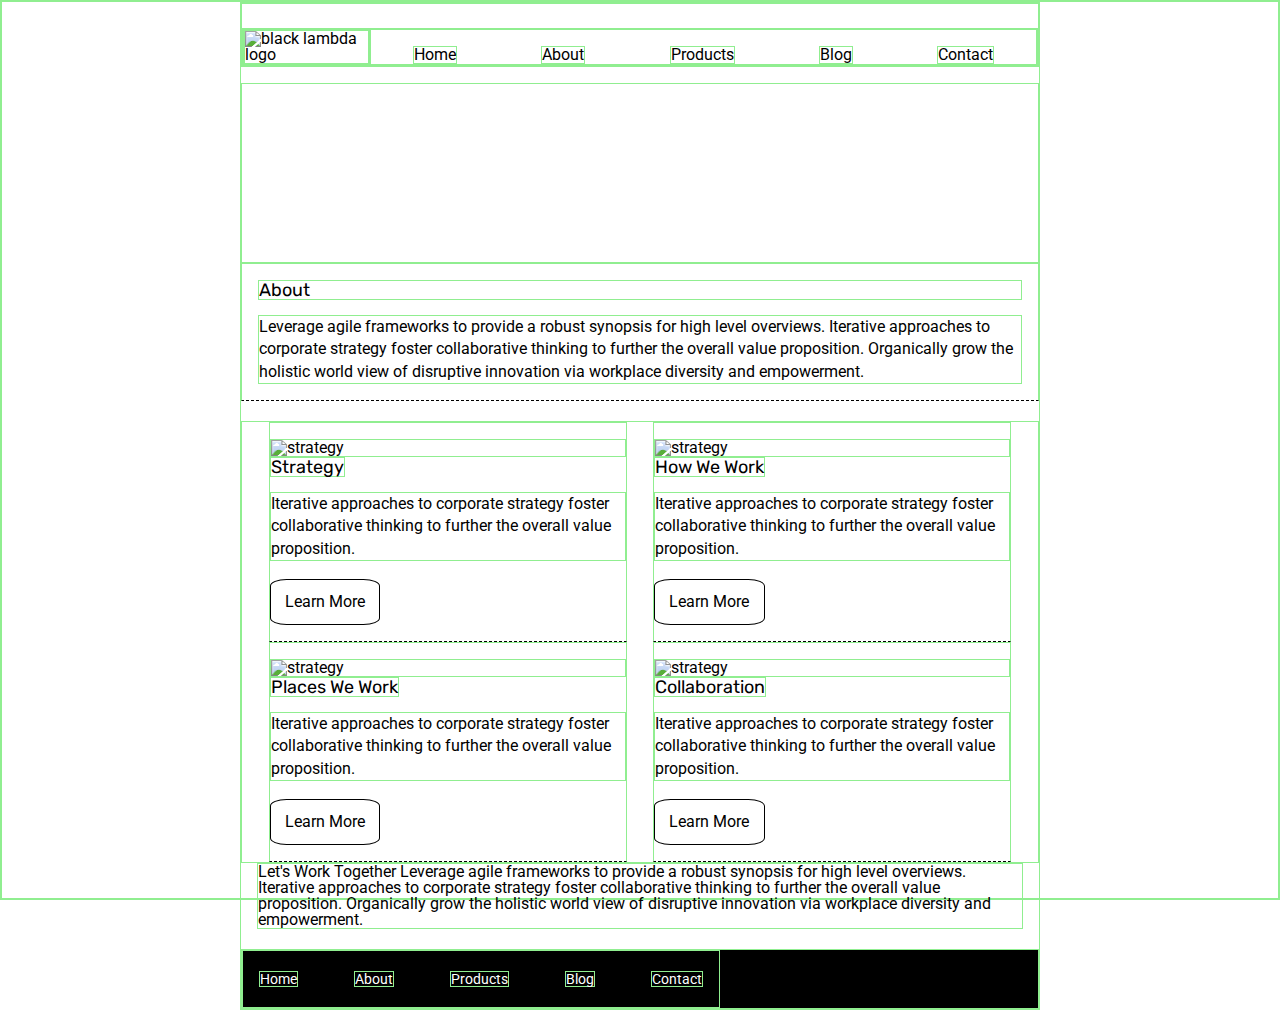
==== about.html @ 2f947982 "finished top half of about page and linked home and about pages together" ====
<!doctype html>

<html lang="en">
<head>
  <meta charset="utf-8">

  <title>Sprint Challenge - About</title>

  <link href="https://fonts.googleapis.com/css?family=Roboto|Rubik" rel="stylesheet">
  <link rel="stylesheet" href="css/index.css">

</head>

<body>
  <div class="container">
    <header>
      <nav>
          <div class="logo">
              <img src="img/lambda-black.png" alt="black lambda logo">
          </div>
          <div class="nav-links">
              <a href="index.html">Home</a>
              <a href="about.html">About</a>
              <a href="#">Products</a>
              <a href="#">Blog</a>
              <a href="#">Contact</a>
          </div>
      </nav>
    </header>
    <section class="jumbo-about">
      <!-- empty for image -->
    </section>
    <div class="about">
      <h2>About</h2>
      <p>Leverage agile frameworks to provide a robust synopsis for high level overviews. Iterative approaches to corporate strategy foster collaborative thinking to further the overall value proposition. Organically grow the holistic world view of disruptive innovation via workplace diversity and empowerment.</p>
    </div>
    <div class="container about-page">
      <!-- Card 1 -->
      <div class="card card1">
        <img src="img/about-plan.png" alt="strategy">
        <h2>Strategy</h2>
        <p>Iterative approaches to corporate strategy foster collaborative thinking to further the overall value proposition.</p>
        <a href="#">Learn More</a>
      </div>
      <!-- Card 2 -->
      <div class="card card2">
        <img src="img/about-working.png" alt="strategy">
        <h2>How We Work</h2>
        <p>Iterative approaches to corporate strategy foster collaborative thinking to further the overall value proposition.</p>
        <a href="#">Learn More</a>
      </div>
      <!-- Card 3 -->
      <div class="card card3">
        <img src="img/about-office.png" alt="strategy">
        <h2>Places We Work</h2>
        <p>Iterative approaches to corporate strategy foster collaborative thinking to further the overall value proposition.</p>
        <a href="#">Learn More</a>
      </div>
      <!-- Card 4 -->
      <div class="card card4">
        <img src="img/about-meeting.png" alt="strategy">
        <h2>Collaboration</h2>
        <p>Iterative approaches to corporate strategy foster collaborative thinking to further the overall value proposition.</p>
        <a href="#">Learn More</a>
      </div>   
    </div><!-- container -->   
    <section class="bottom-content">
      Let's Work Together

      Leverage agile frameworks to provide a robust synopsis for high level overviews. Iterative approaches to corporate strategy foster collaborative thinking to further the overall value proposition. Organically grow the holistic world view of disruptive innovation via workplace diversity and empowerment.
    </section>
    <footer>
      <nav>
        <a href="index.html">Home</a>
        <a href="#">About</a>
        <a href="#">Products</a>
        <a href="#">Blog</a>
        <a href="#">Contact</a>
      </nav>
    </footer>
  </div>     
</body>
</html>
---- css/index.css ----
/* http://meyerweb.com/eric/tools/css/reset/ 
   v2.0 | 20110126
   License: none (public domain)
*/

html, body, div, span, applet, object, iframe,
h1, h2, h3, h4, h5, h6, p, blockquote, pre,
a, abbr, acronym, address, big, cite, code,
del, dfn, em, img, ins, kbd, q, s, samp,
small, strike, strong, sub, sup, tt, var,
b, u, i, center,
dl, dt, dd, ol, ul, li,
fieldset, form, label, legend,
table, caption, tbody, tfoot, thead, tr, th, td,
article, aside, canvas, details, embed, 
figure, figcaption, footer, header, hgroup, 
menu, nav, output, ruby, section, summary,
time, mark, audio, video {
	margin: 0;
	padding: 0;
	/* border: 0; */
	font-size: 100%;
	font: inherit;
	vertical-align: baseline;
}
/* HTML5 display-role reset for older browsers */
article, aside, details, figcaption, figure, 
footer, header, hgroup, menu, nav, section {
	display: block;
}
body {
	line-height: 1;
}
ol, ul {
	list-style: none;
}
blockquote, q {
	quotes: none;
}
blockquote:before, blockquote:after,
q:before, q:after {
	content: '';
	content: none;
}
table {
	border-collapse: collapse;
	border-spacing: 0;
}

* {
    box-sizing: border-box;
    border: 1px solid lightgreen;
}

html, body {
    height: 100%;
    font-family: 'Roboto', sans-serif;
}

h1, h2, h3, h4, h5 {
    font-size: 18px;
    margin-bottom: 15px;
    font-family: 'Rubik', sans-serif;
}

p {
    line-height: 1.4;
}

a{
    text-decoration: none;
    color: black;
}

.container {
    width: 800px;
    margin: 0 auto;
}

header nav{
    margin-top: 3%;
    display: flex;
    /* background-color: black; */
}

.logo{
    display: flex;
    align-items: flex-end;
}

header nav .nav-links{
    width: 100%;
    display: flex;
    align-items: flex-end;
    justify-content: space-around;
    /* margin-left: 5%; */
}

/* header nav .nav-links a{
    padding: 1% 4%;
} */

.jumbo-img{
    background-image: url('../img/jumbo.jpg');
    height: 20vh;
    margin: 2% 0;
    background-position:center;
    background-repeat: no-repeat;
}

.top-content {
    display: flex;
    flex-wrap: wrap;
    justify-content: space-evenly;
    margin-bottom: 20px;
    border-bottom: 1px dashed black;
}

.top-content .text-container {
    width: 48%;
    padding: 0 1%;
    padding-bottom: 20px;  
}

.middle-content {
    margin-bottom: 20px;
    border-bottom: 1px dashed black;
}

.middle-content h2 {
    padding: 0 2%;
    margin-bottom: 0;
}

.middle-content .boxes {
    display: flex;
    flex-wrap: wrap;
    justify-content: space-evenly;
}

.middle-content .boxes .box {
    width: 12.5%;
    height: 100px;
    /* background: black; */
    margin: 20px 2.5%;
    color: white;
    display: flex;
    align-items: center;
    justify-content: center;
}

.box1{
    background: teal;
}

.box2{
    background: gold;
}

.box3{
    background: cadetblue;
}

.box4{
    background: coral;
}

.box5{
    background: crimson;
}

.box6{
    background: forestgreen;
}

.box7{
    background: darkorchid;
}

.box8{
    background: hotpink;
}

.box9{
    background: indigo;
}

.box10{
    background: dodgerblue;
}

.bottom-content {
    display: flex;
    margin: 0 2% 20px;
    justify-content: space-around;
}

.bottom-content .text-container {
    padding-right: 4%;
}

.bottom-content .text-container:last-child {
    padding-right: 0;
}

footer {
    width: 100%;
    background: black;
}

footer nav {
    width: 60%;
    display: flex;
    justify-content: space-between;
    align-items: center;
    padding: 20px 2%;
    font-size: 14px;
}

footer nav a {
    color: white;
    text-decoration: none;
}

/* About Page Styling */

.jumbo-about{
    background-image: url('../img/jumbo-about.png');
    height: 20vh;
    margin-top: 2%;
    background-position:center;
    background-repeat: no-repeat;
}

.about{
    border-bottom: 1px dashed black;
    padding: 2% 2%;
}

.about-page{
    display: flex;
    flex-wrap: wrap;
    max-width: 100%;
    margin-top: 2.5%;
    justify-content: space-evenly;
}

.card{
    display: flex;
    flex-direction: column;
    /* text-align: center; */
    align-items: flex-start;
    width: 45%;
    border-bottom: 1px dashed black;
    padding: 2% 0;
}

.card img{
    width: 100%;
}

.card p{
    margin-bottom: 5%;
}

.card a{
    border: 1px solid black;
    border-radius: 15%;
    padding: 4%;
}
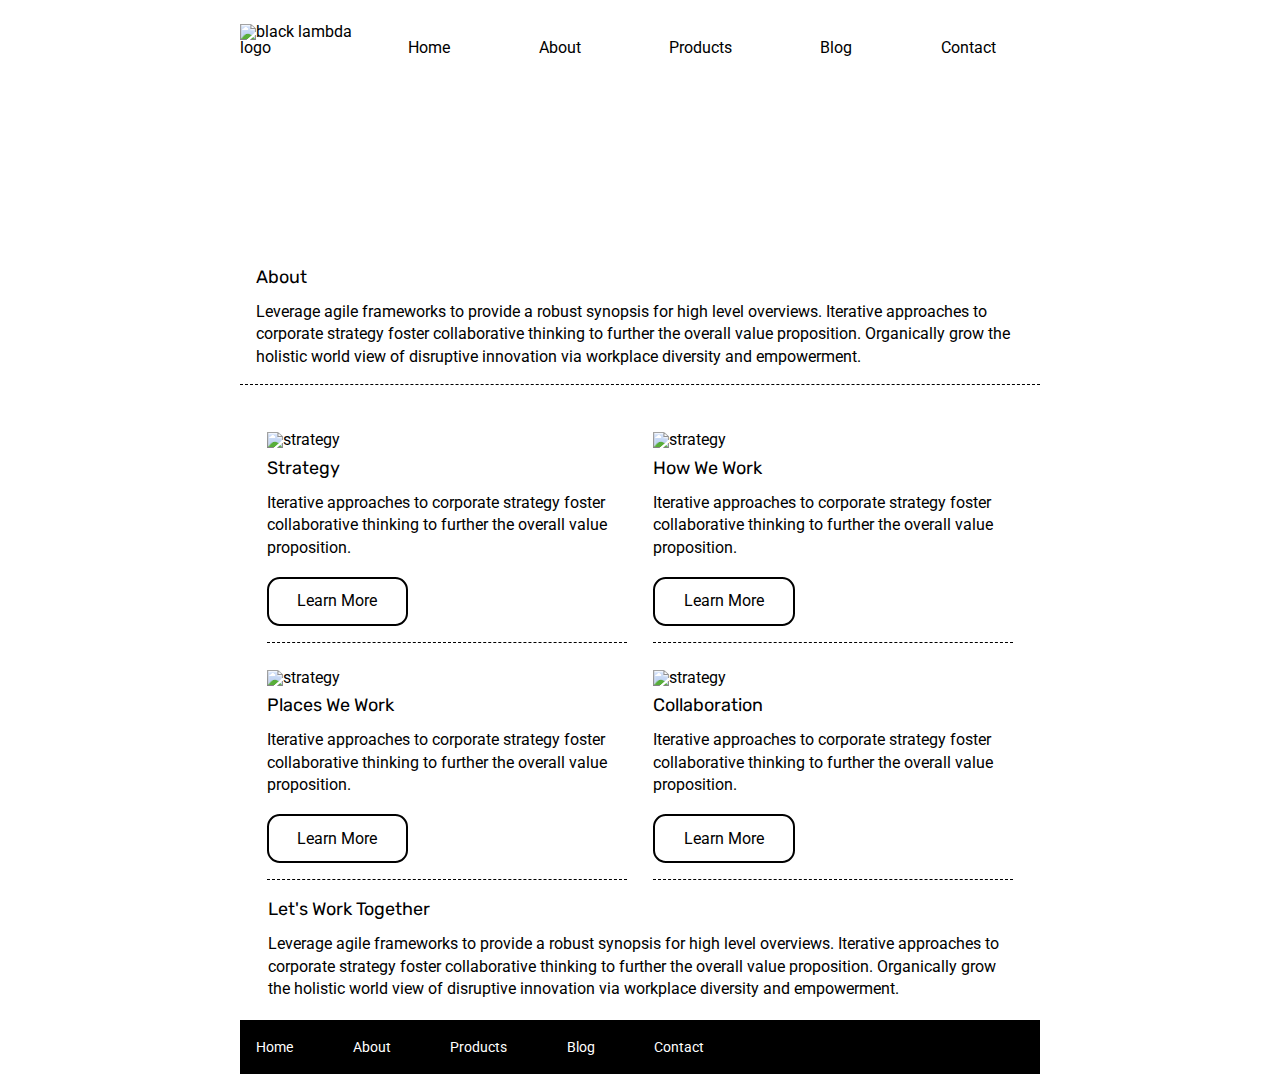
==== commit 5f997225: "completed index and about html and styled both" ====
--- a/about.html
+++ b/about.html
@@ -64,10 +64,9 @@
         <a href="#">Learn More</a>
       </div>   
     </div><!-- container -->   
-    <section class="bottom-content">
-      Let's Work Together
-
-      Leverage agile frameworks to provide a robust synopsis for high level overviews. Iterative approaches to corporate strategy foster collaborative thinking to further the overall value proposition. Organically grow the holistic world view of disruptive innovation via workplace diversity and empowerment.
+    <section class="bottom">
+      <h2>Let's Work Together</h2>
+      <p>Leverage agile frameworks to provide a robust synopsis for high level overviews. Iterative approaches to corporate strategy foster collaborative thinking to further the overall value proposition. Organically grow the holistic world view of disruptive innovation via workplace diversity and empowerment.</p>
     </section>
     <footer>
       <nav>
--- a/css/index.css
+++ b/css/index.css
@@ -49,7 +49,7 @@
 
 * {
     box-sizing: border-box;
-    border: 1px solid lightgreen;
+    /* border: 1px solid lightgreen; */
 }
 
 html, body {
@@ -257,6 +257,7 @@
 
 .card img{
     width: 100%;
+    margin: 3% 0;
 }
 
 .card p{
@@ -264,7 +265,13 @@
 }
 
 .card a{
-    border: 1px solid black;
-    border-radius: 15%;
-    padding: 4%;
+    border: 2px solid black;
+    border-radius: .8rem;
+    padding: 4% 8%;
+}
+
+.bottom{
+    display: flex;
+    flex-wrap: wrap;
+    margin: 2.5% 3.5%;
 }